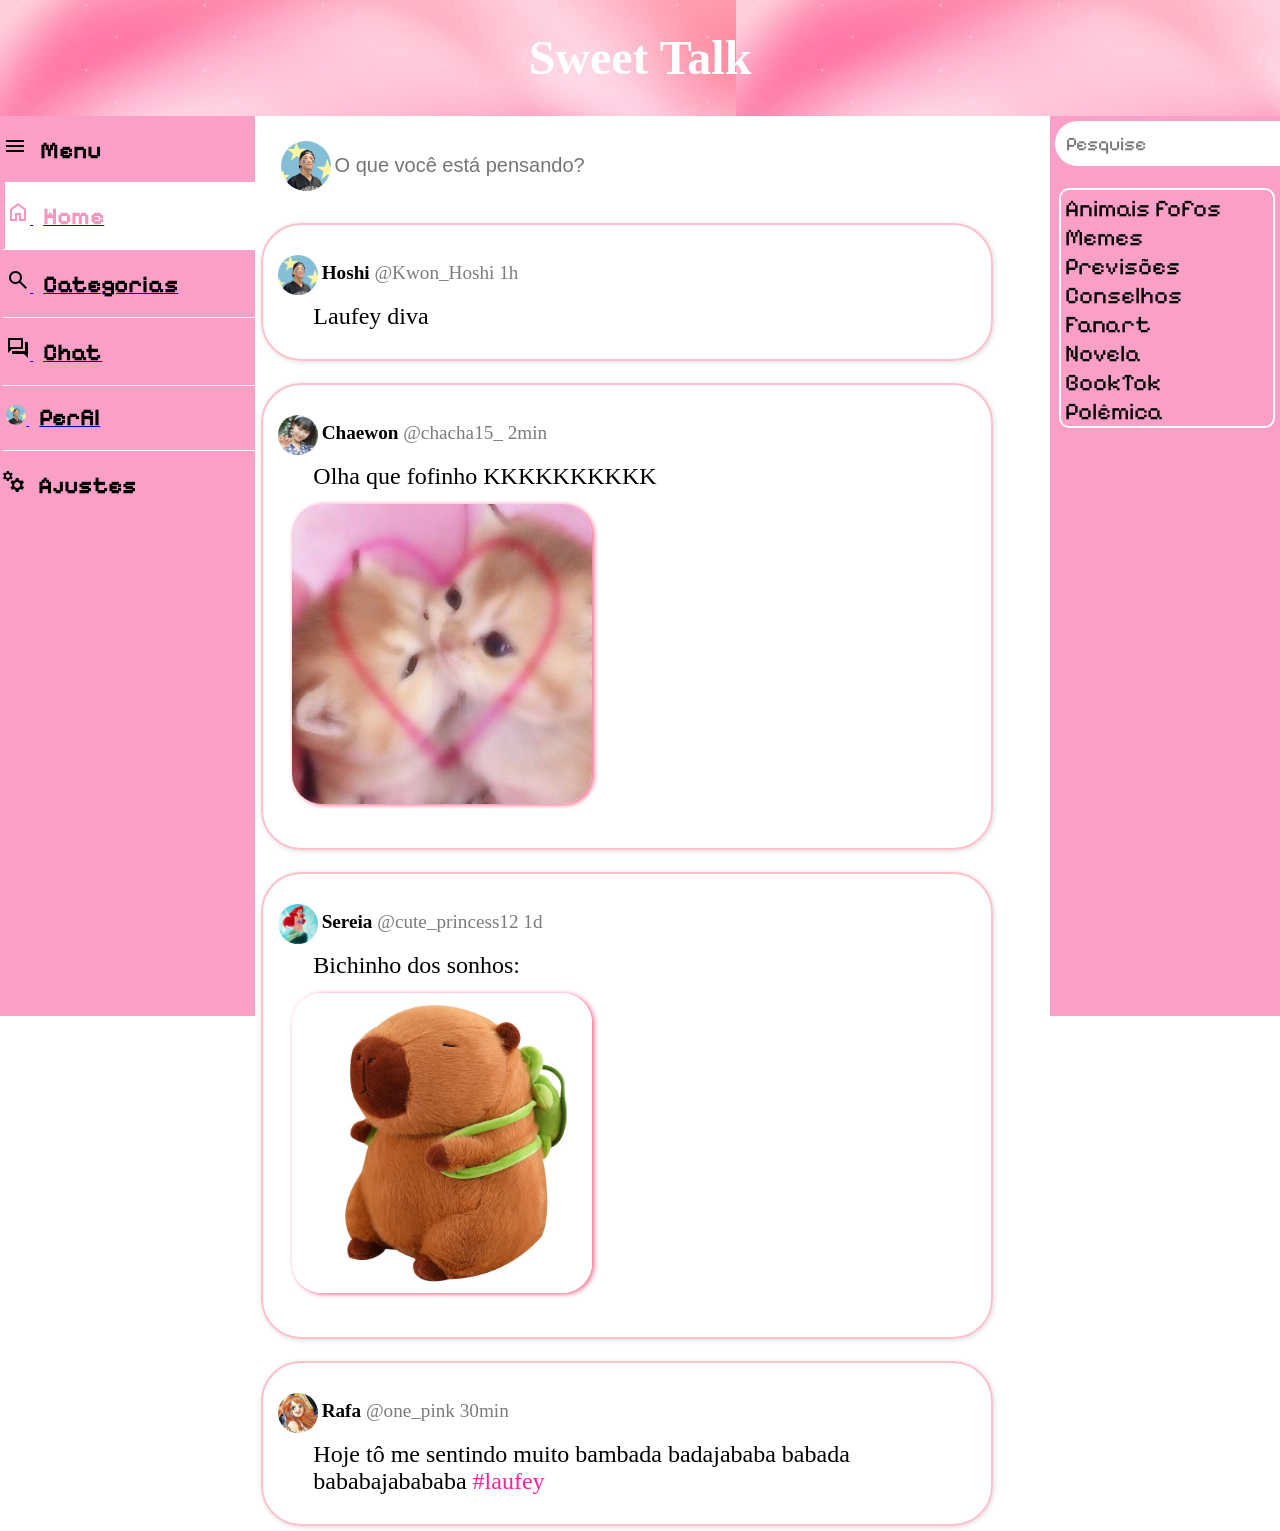
==== index.html @ 9e45738c "Add files via upload" ====
<!DOCTYPE html>
<html lang="port-br">
<head>
    <meta charset="UTF-8">
    <meta name="viewport" content="width=device-width, initial-scale=1.0">
    <title>Sweet Talk</title>
    <link rel="stylesheet" href="estilo.css">
    <link rel="shortcut icon" href="img/logo.png">
    <link rel="preconnect" href="https://fonts.googleapis.com">
    <link rel="preconnect" href="https://fonts.gstatic.com" crossorigin>
    <link href="https://fonts.googleapis.com/css2?family=Pixelify+Sans:wght@400..700&display=swap" rel="stylesheet">
    <link href="https://fonts.googleapis.com/css2?family=Material+Symbols+Outlined" rel="stylesheet">
    <link rel="preconnect" href="https://fonts.googleapis.com">
    <link rel="preconnect" href="https://fonts.gstatic.com" crossorigin>
    <link href="https://fonts.googleapis.com/css2?family=Playwrite+CO:wght@100..400&display=swap" rel="stylesheet">
</head>
<body>
    <!--Cabeçalho-->
    <header>
        <h1>Sweet Talk</h1>
    </header>
    <!--FIM cabeçalho-->
        
    
    <!--Começo da navegação-->
        <nav>
            <div class="menu">
                <span class="material-symbols-outlined">
                    menu
                </span>
                <h2>Menu</h2>
            </div>
            
            <a href="index.html"> 
                <div class="opcoes ativa">
                        <span class="material-symbols-outlined">
                            home
                        </span>
                        <h2>Home</h2>
                
                </div>
            </a>            

            <a href="categorias.html">
                <div class="opcoes">
                    
                        <span class="material-symbols-outlined">
                            search
                        </span>
                        <h2>Categorias</h2>
                </div>
            </a>

            <a href="chat.html">
                <div class="opcoes">
                    <span class="material-symbols-outlined">
                        forum
                    </span>
                    <h2>Chat</h2>
                </div>
            </a>

            <a href="perfil.html">
                <div class="opcoes">
                    <img class="icons" src="img/hoshi.jpg">
                    <h2>Perfil</h2>
                </div>
            </a>


            <div class="opcoes conf">
                <span class="material-symbols-outlined">
                    manufacturing
                </span>
                <h2>Ajustes</h2>
            </div>
        </nav>
    <!--Fim da navegação-->

    <!--INICIO: post-->
    <section>
        <div class="postar">

            <form>
                <img class="foto" alt="foto de usuario" src="img/hoshi.jpg">
                <input type="text" placeholder="O que você está pensando?">
                <button>Postar</button>
            </form>

        </div>


        <div class="post">
            <div class="user">
                <img src="img/hoshi.jpg" alt="foto usuário">
                <p>
                    Hoshi <span class="username"> &#64;Kwon_Hoshi 1h</span> 
                </p>
            </div>
            <p class="mensagem">Laufey diva</p>
        </div>

        <div class="post">
            <div class="user">
                <img src="img/chaewon.jfif" alt="foto usuário">
                <p>
                    Chaewon <span class="username"> &#64;chacha15_ 2min</span> 
                </p>
            </div>
            <p class="mensagem">Olha que fofinho KKKKKKKKKK</p>
            <img class="ft" alt="gatos" src="img/gatitos.jpg">
        </div>

        <div class="post">
            <div class="user">
                <img src="img/ariel.jpg" alt="foto usuário">
                <p>
                    Sereia <span class="username"> &#64;cute_princess12 1d</span> 
                </p>
            </div>
            <p class="mensagem">Bichinho dos sonhos: </p>
            <img class="ft" alt="capivara" src="img/capivara.jpg">
        </div>

        <div class="post">
            <div class="user">
                <img src="img/nami.jpg" alt="foto usuário">
                <p>
                    Rafa <span class="username"> &#64;one_pink 30min</span> 
                </p>
            </div>
            <p class="mensagem">
            Hoje tô me sentindo muito bambada badajababa 
            babada bababajabababa <span class="hashtag">#laufey</span>
        </p>
        </div>

    </section>
    <!--FIM: posts-->

    <!--Propaganda-->
    <aside>
        <div class="pesquisa_post">
            <input type="text" placeholder="Pesquise">
        </div>
        <div class="sugestoes">
            <p>Animais fofos</p>
            <p>Memes</p>
            <p>Previsões</p>
            <p>Conselhos</p>
            <p>Fanart</p>
            <p>Novela</p>
            <p>BookTok</p>
            <p>Polêmica</p>
        </div>
    </aside>

</body>
</html>
---- estilo.css ----
body{
  height: 100%;
  width: 100%;
}

*{
  margin: 0;
  padding: 0;
  box-sizing: border-box;
}

header{
  width: 100%;
	height: 13%;
  background-color:#EB007C;
  color:white;
  text-align:center;
  padding:5px;	
  background: url(img/fundo.jpg);
}

header h1{
  font-family: Playwrite Cambria, Cochin, Georgia, Times, 'Times New Roman', serif;
  font-size: 300%;
  padding-top: 2%;
  padding-bottom: 2%;
}

/*INICIO NAVEGAÇÃO*/

nav{
  width: 20%;
  height: 100%;
  background-color: #FA9FC8;
  border-right: 1.5px solid white;
  float: left;
  position: relative;
  position: fixed;
  left: 0%;
}

div.opcoes, div.menu{
  align-items: center;
  cursor: pointer;
  padding: 7%;
  font-family: Pixelify Sans;
  font-size: 100%;
  padding-left: 5%;
  padding-left: 0.5%;
  padding-right: 0.5%;
}

a div.ativa {
  text-decoration: none;
  background-color: white;
  color: #f496c0;
}

div.opcoes h2, div.menu h2{
  margin-left: 10px;
  display: inline;
  min-width: fit-content;
}

a div.opcoes{
  display: block;
  border-bottom: 1px solid white;
  border-left: 5px solid transparent;
  color: black;
}

a div.opcoes:hover, a div.opcoes.ativa{
  background-color: white;
  color: #f496c0;
  transition: color 0.2s ease-out;
  border-left: 5px solid #FA9FC8;
}

div.menu{
  margin-left: 0.5%;
}


img.icons{
  height: 20px;
  border-radius: 10px;
}

div.opcoes a{
  margin-left: 10px;
  display: inline;
  min-width: fit-content;
  color: black;
  text-decoration: none;
}



/*FIM Navegação*/


/*Postar*/

section {
  width: 58%;
  padding:5px;
  float: left;
  margin-right: 2%;
  flex: 0.5;
  margin-left: 20%;
}

section div.postar img{
  border-radius: 100px;
  height: 50px;
}

section div.postar form{
  display: flex;
}

section div.postar{
  display: flex;
  padding: 20px;
  padding-bottom: 10px;
  padding-right: 10px;
}

section div.postar input{
  margin-left: 1%;
  font-size: 100%;
  border: none;
  outline: none;
  flex: 1;
  font-size: 20px;
}

section div.postar button{
  background-color:pink;
  border: none;
  color: white;
  font-weight: 900;
  font-family: Pixelify Sans;
  width: 100%;
  height: 90%;
  display:block;
  border-radius: 30px;
  width: 100%;
  padding: 3%;
  display: inline;
  margin-left: 150%;
}

/*Posts*/

div.user{
  margin-top: 30px;
  font-weight: bold;
  margin-bottom: 8px;
  vertical-align: middle;
  border-color: rgb(250, 91, 131);
  width: 60%;
  background-color: white;
  border: 2px;
  min-width: fit-content;
}

div.user img{
  height: 40px;
  width: 40px;
  vertical-align: middle;
  border-radius: 50%;
}

div.user p{
  display: inline;
  font-size: 120%;
}

div.user .username{
  color: rgb(125, 124, 124);
  font-weight: normal;
}

div.post{
  border: 2px solid pink;
  border-radius: 40px;
  vertical-align: top;
  padding-bottom: 4%;
  padding-left: 2%;
  box-shadow: 1px 1px 5px rgba(0, 0, 0, 0.15);
  margin-top: 3%;
}

div.post .mensagem{
  display: inline-block;
  margin-left: 5%;
  font-size: 150%;
}

div.post img.ft{
  display: block;
  border-radius: 30px;
  height: 300px;
  margin: 2%;
  box-shadow: 2px 1px 5px rgb(250, 91, 131);
}

div.post .hashtag{
  color:#FB229A;
}

div.post .hashtag:hover{
  text-decoration: underline;
}

/*Propaganda*/
aside {
  height: 100%;
  width: 18%;
  background-color:#FA9FC8;
  float: right;
  padding:5px;	 	 
  position: fixed;
  right: 0%;
}

aside input{
  background-color: white;
  outline: none;
  border: none;
  padding: 2% 5%;
  height: 45px;
  border-radius:25px;
  font-size: 120%;
  font-family: Pixelify Sans;
}

aside div.sugestoes{
  margin-left: 2%;
  padding-top: 2%;
  padding-left: 2%;
  font-size: 150%;
  font-family: Pixelify Sans;
  border: 2px solid white;
  margin-top: 10%;
  border-radius: 10px;
}

aside div.sugestoes p:hover{
  cursor:pointer;
  text-decoration: underline;
  color:#FB229A;
}


/*Categorias*/
.categorias{
  text-align: center;
  padding-left: 4%;
}



div.categoria{
  font-family: Pixelify Sans;
  width: 30%;
  box-shadow: 0px 0px 6px #FB229A;
  display: inline-block;
  margin-right: 10px;
  border-radius: 60px;
  padding: 3% 3%;
  min-width: fit-content;
  text-align: center;
  margin-left: 1%;
  margin-top: 2%;
}

.categoria img{
  height: 200px;
  width: 200px;
  object-position: center;
  object-fit: cover;
  margin: 0;
  border-radius: 40px;
}

.categoria p{
  margin-left: 8px;
  margin-bottom: 0;
  font-size: 120%;
}

.nome_categoria{
  font-size: 130%;
  font-weight: bold;
  margin-top: 10px;
}

.seguidores{
  margin-top: 9px;
  font-size: 14px;
  color:rgb(160, 160, 160);
}

.categoria button{
  margin-left: 8px;
  margin-top: 12px;
  background-color: #FB229A;
  padding: 8px 17px;
  border: none;
  color: white;
  border-radius: 20px;
  font-size: 120%;
  margin-bottom: 5px;
  font-family: Pixelify Sans;
}

/*CHAT*/

div.conversa{
  font-family: pixelify Sans;
  box-sizing: border-box;
  display: flex;
  flex-direction: column;
  box-shadow:0px 0px 6px #eb007d91;
  border-radius: 100px;
  height: 500px;
  background-color: #FA9FC8;  
  margin-left: 5.5%;
  margin-top: 5%;
}

div.conversa h1{
  color: white;
  padding: 2%;
  margin: 2%;
}

div.conversa .chat{
  flex: 1;
  color:#FB229A;
  padding: 2% 3%;
}


div.conversa .chat .message{
  background-color: white;
  padding: 1%;
  width:fit-content;
  border-radius: 10px;
  margin-bottom: 1.5%;
}

div.conversa .chat .usuario_message{
  margin-left: auto;
  background-color: #FB229A;
  color: white;
}

div.enviar form{
  display: flex;
  padding: 5%;
  
}

div.enviar form input{
  flex: 1;
  height: 30px;
  border: none;
  font-size: 110%;
  padding-left: 1%;
  border-radius: 5px;
}

div.enviar form button{
  width: 10%;
  font-size: 120%;
  border: none;
  background-color: #EB007C;
  color: white;
  cursor: pointe;
  border-radius: 5px;
}

div.enviar form button:hover{
  background-color: #bf0166;
  transition: 0.2s ease;
}
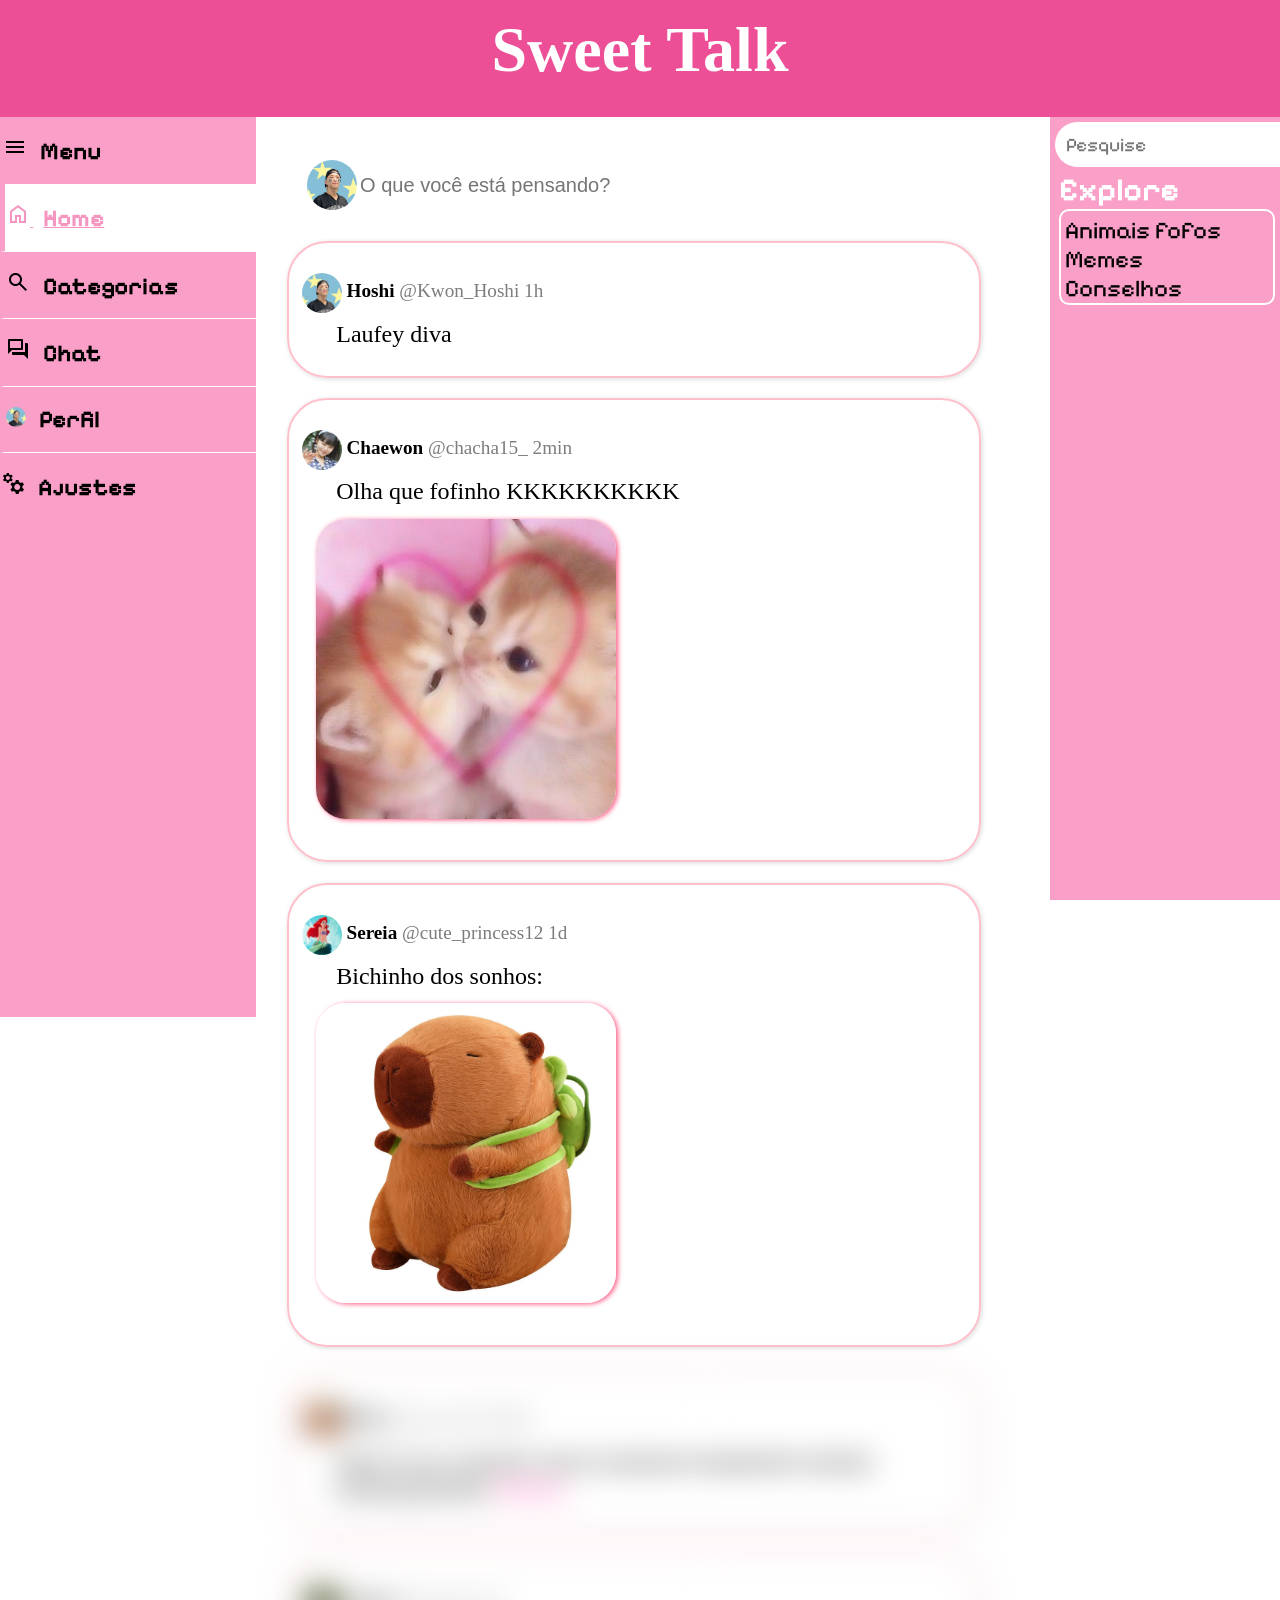
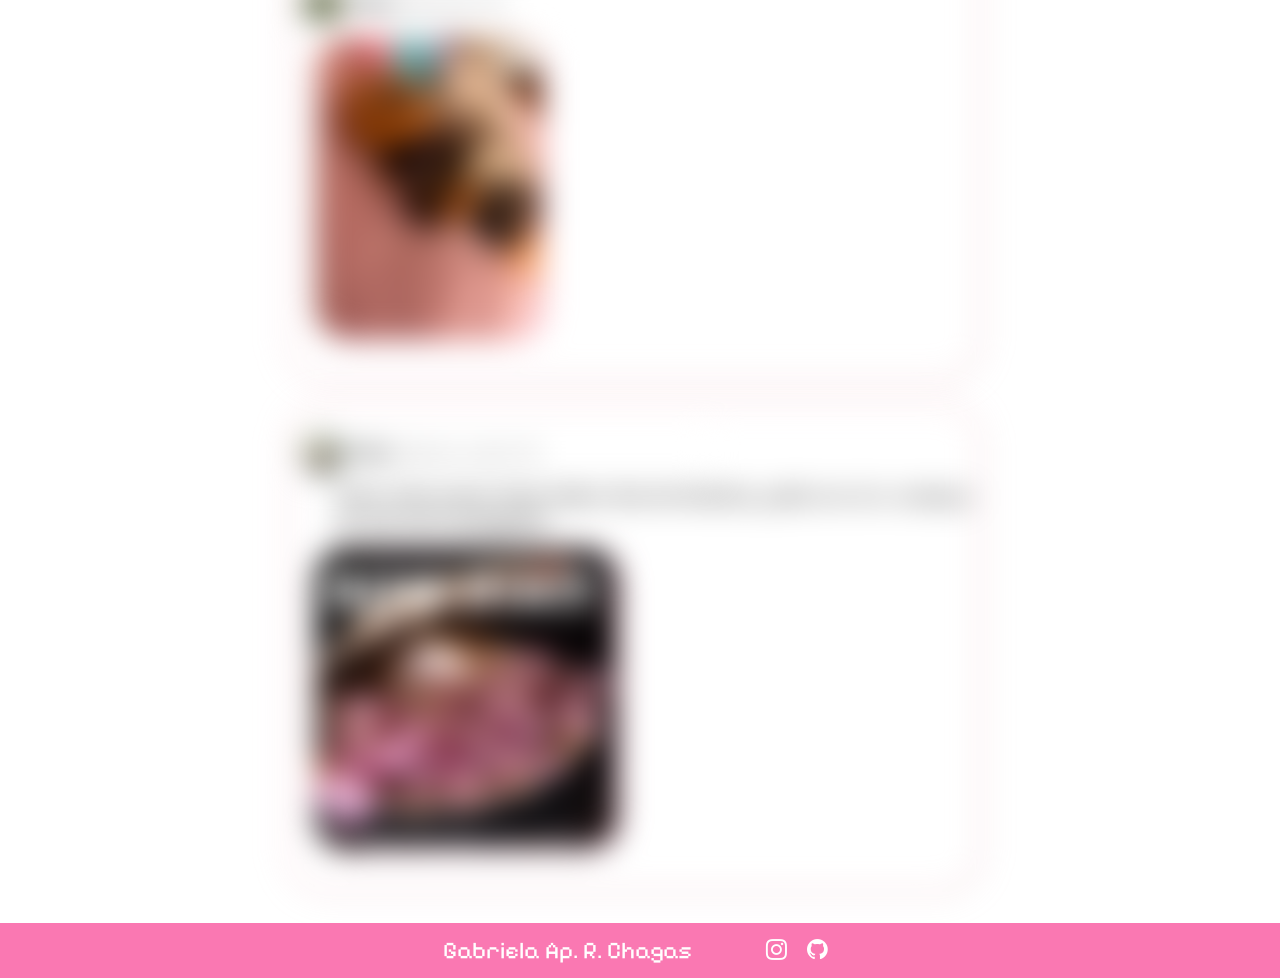
==== commit 801d31a9: "Add files via upload" ====
--- a/index.html
+++ b/index.html
@@ -13,6 +13,7 @@
     <link rel="preconnect" href="https://fonts.googleapis.com">
     <link rel="preconnect" href="https://fonts.gstatic.com" crossorigin>
     <link href="https://fonts.googleapis.com/css2?family=Playwrite+CO:wght@100..400&display=swap" rel="stylesheet">
+    <link rel="stylesheet" href="https://stackpath.bootstrapcdn.com/font-awesome/4.7.0/css/font-awesome.min.css">
 </head>
 <body>
     <!--Cabeçalho-->
@@ -79,18 +80,23 @@
 
     <!--INICIO: post-->
     <section>
-        <div class="postar">
+        <div class="box-post">
 
-            <form>
+            <div class="box">
                 <img class="foto" alt="foto de usuario" src="img/hoshi.jpg">
-                <input type="text" placeholder="O que você está pensando?">
-                <button>Postar</button>
-            </form>
+                <input class="postar-post" type="text" placeholder="O que você está pensando?">
+                <button class="postar">Postar</button>
+            </div>
+
+        </div>
+
+        <div class="novosPosts">
 
         </div>
 
 
-        <div class="post">
+        
+        <div class="post hidden">
             <div class="user">
                 <img src="img/hoshi.jpg" alt="foto usuário">
                 <p>
@@ -100,7 +106,7 @@
             <p class="mensagem">Laufey diva</p>
         </div>
 
-        <div class="post">
+        <div class="post hidden">
             <div class="user">
                 <img src="img/chaewon.jfif" alt="foto usuário">
                 <p>
@@ -111,7 +117,7 @@
             <img class="ft" alt="gatos" src="img/gatitos.jpg">
         </div>
 
-        <div class="post">
+        <div class="post hidden">
             <div class="user">
                 <img src="img/ariel.jpg" alt="foto usuário">
                 <p>
@@ -122,7 +128,7 @@
             <img class="ft" alt="capivara" src="img/capivara.jpg">
         </div>
 
-        <div class="post">
+        <div class="post hidden">
             <div class="user">
                 <img src="img/nami.jpg" alt="foto usuário">
                 <p>
@@ -135,6 +141,27 @@
         </p>
         </div>
 
+        <div class="post hidden">
+            <div class="user">
+                <img src="img/leticai.jpg" alt="foto usuário">
+                <p>
+                    Yumi<span class="username"> &#64;hyumizz 4h</span> 
+                </p>
+            </div>
+            <img class="ft" alt="theo" src="img/theo.jpg">            
+        </div>
+
+        <div class="post hidden">
+            <div class="user">
+                <img src="img/flor.jfif" alt="foto usuário">
+                <p>
+                    Gaby <span class="username"> &#64;neuza_santos 5h</span> 
+                </p>
+            </div>
+            <p class="mensagem">Nem todo ponto final indica fim de história, pode ser só o começo de um novo parágrafo.</p>
+            <img class="ft" alt="bom dia" src="img/bomdia.webp">
+        </div>
+
     </section>
     <!--FIM: posts-->
 
@@ -143,17 +170,28 @@
         <div class="pesquisa_post">
             <input type="text" placeholder="Pesquise">
         </div>
+
+        <h1>Explore</h1>
         <div class="sugestoes">
-            <p>Animais fofos</p>
-            <p>Memes</p>
-            <p>Previsões</p>
-            <p>Conselhos</p>
-            <p>Fanart</p>
-            <p>Novela</p>
-            <p>BookTok</p>
-            <p>Polêmica</p>
+            <a href="animais.html"><p>Animais fofos</p></a>
+            <a href="meme.html"><p>Memes</p></a>
+            <a href="conselhos.html"><p>Conselhos</p></a>
         </div>
     </aside>
 
+
+    <!--Início Rodapé-->
+    <footer>
+        <div class="conteudo">
+            <h3>Gabriela Ap. R. Chagas</h3>
+            <ul class="redesocial">
+                <li><a href="https://www.instagram.com/gaabi_chaagas/"><i class="fa fa-instagram"></i></a></li>
+                <li><a href="https://github.com/gaabichaagas"><i class="fa fa-github"></i></a></li>
+            </ul>
+        </div>
+    </footer>
+    
+    <script src="script.js"></script>
+
 </body>
 </html>
--- a/estilo.css
+++ b/estilo.css
@@ -1,6 +1,15 @@
 body{
   height: 100%;
   width: 100%;
+  position: relative;
+  display: flex;
+  flex-direction: column;
+  min-height: 100vh; 
+  margin: 0;
+}
+
+main {
+  flex: 1; 
 }
 
 *{
@@ -9,36 +18,39 @@
   box-sizing: border-box;
 }
 
-header{
+header {
   width: 100%;
-	height: 13%;
-  background-color:#EB007C;
-  color:white;
-  text-align:center;
-  padding:5px;	
-  background: url(img/fundo.jpg);
+  height: 13vh; 
+  background-color: #ed4f96;
+  color: white;
+  text-align: center;
+  left: 0;
+  top: 0;
+  position: fixed;
+  z-index: 1; 
 }
 
 header h1{
-  font-family: Playwrite Cambria, Cochin, Georgia, Times, 'Times New Roman', serif;
-  font-size: 300%;
-  padding-top: 2%;
-  padding-bottom: 2%;
+  font-size: 400%;
+  vertical-align: center;
+  align-items: center;
+  padding-top: 1%;
+  font-weight: bold;
+  font-family: 'Georgia';
 }
 
 /*INICIO NAVEGAÇÃO*/
 
-nav{
+nav {
   width: 20%;
-  height: 100%;
+  height: 100vh; 
   background-color: #FA9FC8;
-  border-right: 1.5px solid white;
-  float: left;
-  position: relative;
   position: fixed;
-  left: 0%;
-}
-
+  left: 0;
+  top: 0;
+  top: 13vh; 
+  z-index: 1; 
+}
 div.opcoes, div.menu{
   align-items: center;
   cursor: pointer;
@@ -51,7 +63,6 @@
 }
 
 a div.ativa {
-  text-decoration: none;
   background-color: white;
   color: #f496c0;
 }
@@ -74,6 +85,11 @@
   color: #f496c0;
   transition: color 0.2s ease-out;
   border-left: 5px solid #FA9FC8;
+  text-decoration: underline;
+}
+
+nav a{
+  text-decoration: none;
 }
 
 div.menu{
@@ -92,9 +108,8 @@
   min-width: fit-content;
   color: black;
   text-decoration: none;
-}
-
-
+  text-decoration: none;
+}
 
 /*FIM Navegação*/
 
@@ -102,31 +117,45 @@
 /*Postar*/
 
 section {
-  width: 58%;
-  padding:5px;
-  float: left;
-  margin-right: 2%;
-  flex: 0.5;
-  margin-left: 20%;
-}
-
-section div.postar img{
+  width: 55%;
+  padding: 5px;
+  margin-left: 22%; 
+  margin-top: 15vh; 
+  margin-bottom: 2%;
+  transition: margin 0.3s ease;
+}
+
+.hidden {
+  opacity: 0;
+  filter: blur(15px);
+  transform: scale(0.5);
+  transition: all 0.5s ease;
+}
+
+.show {
+  opacity: 1;
+  filter: blur(0);
+  transform: scale(1);
+  transition: all 0.5s ease;
+}
+
+section div.box-post img{
   border-radius: 100px;
   height: 50px;
 }
 
-section div.postar form{
-  display: flex;
-}
-
-section div.postar{
+section div.box-post .box{
+  display: flex;
+}
+
+section div.box-post{
   display: flex;
   padding: 20px;
   padding-bottom: 10px;
   padding-right: 10px;
 }
 
-section div.postar input{
+section div.box-post input{
   margin-left: 1%;
   font-size: 100%;
   border: none;
@@ -135,7 +164,7 @@
   font-size: 20px;
 }
 
-section div.postar button{
+section div.box-post button{
   background-color:pink;
   border: none;
   color: white;
@@ -148,7 +177,7 @@
   width: 100%;
   padding: 3%;
   display: inline;
-  margin-left: 150%;
+  margin-left: 130%;
 }
 
 /*Posts*/
@@ -163,6 +192,7 @@
   background-color: white;
   border: 2px;
   min-width: fit-content;
+  
 }
 
 div.user img{
@@ -190,7 +220,10 @@
   padding-left: 2%;
   box-shadow: 1px 1px 5px rgba(0, 0, 0, 0.15);
   margin-top: 3%;
-}
+
+}
+
+
 
 div.post .mensagem{
   display: inline-block;
@@ -216,13 +249,15 @@
 
 /*Propaganda*/
 aside {
-  height: 100%;
-  width: 18%;
+  width: 18%; 
+  padding: 5px;
+  position: fixed;
+  right: 0; 
+  top: 13vh; 
+  background-color: #F5F5F5;
+  height: calc(100vh - 13vh); 
+  z-index: 1;
   background-color:#FA9FC8;
-  float: right;
-  padding:5px;	 	 
-  position: fixed;
-  right: 0%;
 }
 
 aside input{
@@ -243,14 +278,29 @@
   font-size: 150%;
   font-family: Pixelify Sans;
   border: 2px solid white;
-  margin-top: 10%;
   border-radius: 10px;
 }
 
-aside div.sugestoes p:hover{
+aside div.sugestoes a{
+  cursor:pointer;
+  text-decoration: none;
+  color:black;
+  font-weight: 200;
+}
+
+aside div.sugestoes a:hover{
   cursor:pointer;
   text-decoration: underline;
   color:#FB229A;
+}
+
+aside h1{
+  display: block;
+  font-family: Pixelify Sans;
+  color: white;
+  margin-left: 2%;
+  margin-top: 2%;
+  font-size: 200%;
 }
 
 
@@ -259,8 +309,6 @@
   text-align: center;
   padding-left: 4%;
 }
-
-
 
 div.categoria{
   font-family: Pixelify Sans;
@@ -318,23 +366,26 @@
 
 /*CHAT*/
 
-div.conversa{
-  font-family: pixelify Sans;
+div.conversa {
+  font-family: Pixelify Sans;
   box-sizing: border-box;
   display: flex;
   flex-direction: column;
-  box-shadow:0px 0px 6px #eb007d91;
-  border-radius: 100px;
-  height: 500px;
-  background-color: #FA9FC8;  
+  box-shadow: 0px 0px 6px #eb007d91;
+  border-radius: 20px;
+  background-color: #FA9FC8;
   margin-left: 5.5%;
-  margin-top: 5%;
+  margin-top: 1%;
+  height: 80vh; 
+  max-width: 95%; 
+  overflow: hidden; 
 }
 
 div.conversa h1{
   color: white;
   padding: 2%;
-  margin: 2%;
+  margin-left: 5%;
+  margin-top: 1%;
 }
 
 div.conversa .chat{
@@ -358,13 +409,13 @@
   color: white;
 }
 
-div.enviar form{
+div.enviar .form{
   display: flex;
   padding: 5%;
   
 }
 
-div.enviar form input{
+div.enviar .form input{
   flex: 1;
   height: 30px;
   border: none;
@@ -373,7 +424,7 @@
   border-radius: 5px;
 }
 
-div.enviar form button{
+div.enviar .form button{
   width: 10%;
   font-size: 120%;
   border: none;
@@ -383,8 +434,119 @@
   border-radius: 5px;
 }
 
-div.enviar form button:hover{
+div.enviar .form button:hover{
   background-color: #bf0166;
   transition: 0.2s ease;
 }
 
+
+/*Rodapé*/
+
+footer {
+  background-color: #fa78b2;
+  height: auto;
+  width: 100%;
+  font-family: Pixelify Sans;
+  padding-top: 1%;
+  padding-bottom: 1%;
+  color: white;
+  left: 0;
+  right: 0;
+  position: relative; 
+  text-align: center;
+}
+
+footer .conteudo{
+  display: flex;
+  align-items: center;
+  justify-content: center;
+  text-align: center;
+}
+
+footer .conteudo h3{
+  font-size: 150%;
+  font-weight: 400;
+  text-transform: capitalize;
+}
+
+footer .redesocial{
+  list-style: none;
+  display: flex;
+  align-items: center;
+  justify-content: center;
+  font-size: 150%;
+  margin-left: 5%;
+}
+
+footer .redesocial li{
+  margin: 0 10px;
+}
+
+footer .redesocial a{
+  text-align: none;
+  color: white;
+}
+
+footer .redesocial a:hover i{
+  color:black;
+  transition: 0.5s ease;
+}
+
+/*Perfil*/
+
+section div.perfil{
+  display: flex;
+  align-items: center;
+  justify-content: center;
+}
+
+.usuario_box{
+  background-color: white;
+  text-align: center;
+  border: 1px solid #EB007C;
+  box-shadow: 0px 0px 6px #FB229A;
+  padding: 4% 9%;
+  color:#FB229A;
+  border-radius: 100px;
+
+}
+
+section div.perfil img{
+  width: 150px;
+  border-radius: 50%;
+  background-color: #FB229A;
+  padding: 0.6%;
+  box-shadow: 0px 1px 4px #FB229A;
+  margin-top: 2%;
+}
+
+section div.usuario_box p{
+  font-size: 130%;
+  margin-bottom: 3%;
+}
+
+section div.usuario_box a{
+  color:#FB229A;
+  font-size: 250%;
+  margin: 10%;
+}
+
+section div.usuario_box button{
+  margin-left: 5%;
+  margin-top: 1.5%;
+  background-color: #FB229A;
+  padding: 8px 17px;
+  border: none;
+  color: white;
+  border-radius: 20px;
+  font-size: 130%;
+  margin-bottom: 0.5%;
+  font-family: Pixelify Sans;
+  display: inline;
+}
+
+.footer{
+  margin-top: 6.4%;
+}
+
+
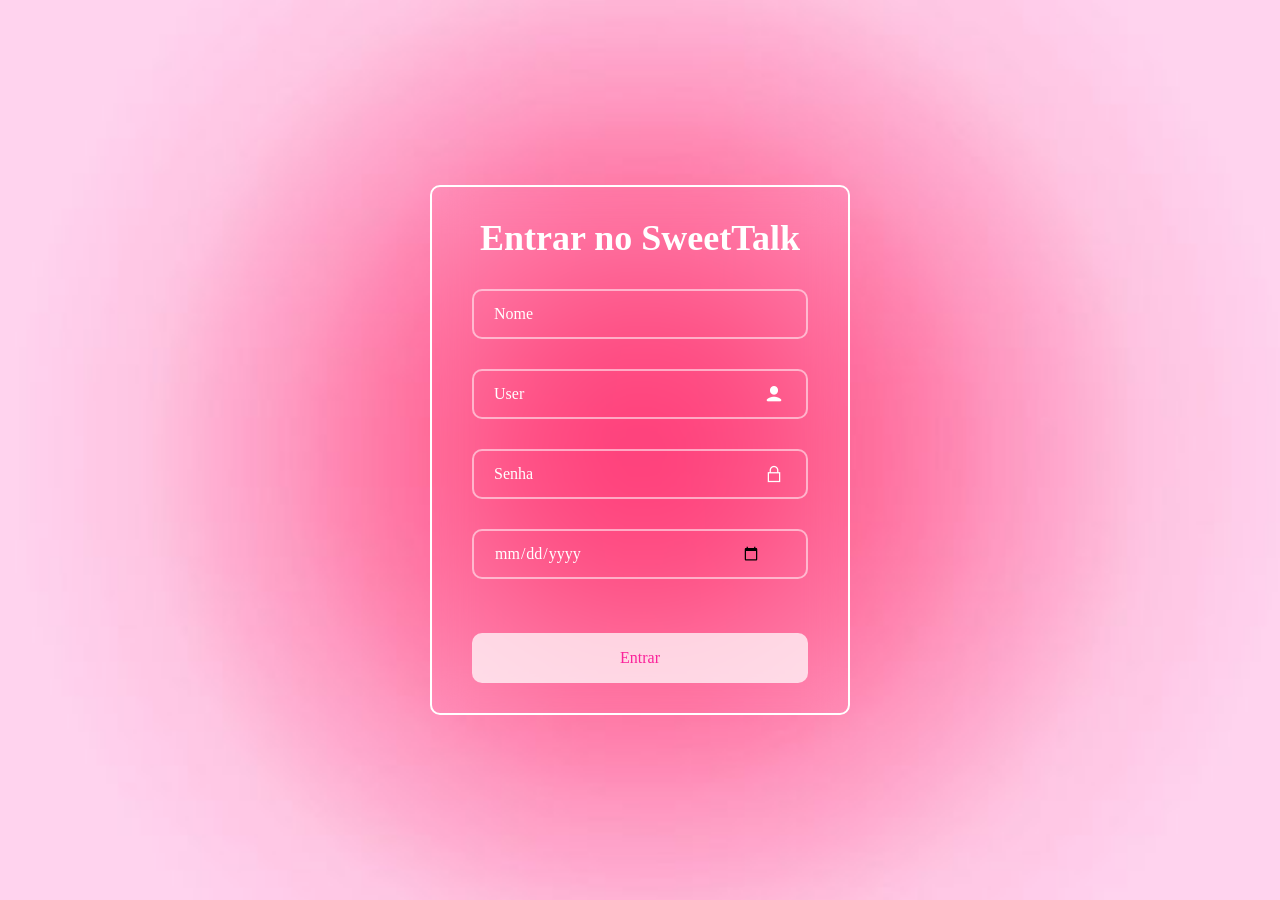
==== commit 03c334c6: "Add files via upload" ====
--- a/index.html
+++ b/index.html
@@ -4,7 +4,7 @@
     <meta charset="UTF-8">
     <meta name="viewport" content="width=device-width, initial-scale=1.0">
     <title>Sweet Talk</title>
-    <link rel="stylesheet" href="estilo.css">
+    <link rel="stylesheet" href="login.css">
     <link rel="shortcut icon" href="img/logo.png">
     <link rel="preconnect" href="https://fonts.googleapis.com">
     <link rel="preconnect" href="https://fonts.gstatic.com" crossorigin>
@@ -14,184 +14,39 @@
     <link rel="preconnect" href="https://fonts.gstatic.com" crossorigin>
     <link href="https://fonts.googleapis.com/css2?family=Playwrite+CO:wght@100..400&display=swap" rel="stylesheet">
     <link rel="stylesheet" href="https://stackpath.bootstrapcdn.com/font-awesome/4.7.0/css/font-awesome.min.css">
+    <link rel="preconnect" href="https://fonts.googleapis.com">
+    <link rel="preconnect" href="https://fonts.gstatic.com" crossorigin>
+    <link href="https://fonts.googleapis.com/css2?family=Poppins:ital,wght@0,100;0,200;0,300;0,400;0,500;0,600;0,700;0,800;0,900;1,100;1,200;1,300;1,400;1,500;1,600;1,700;1,800;1,900&display=swap" rel="stylesheet">
 </head>
 <body>
-    <!--Cabeçalho-->
-    <header>
-        <h1>Sweet Talk</h1>
-    </header>
-    <!--FIM cabeçalho-->
-        
-    
-    <!--Começo da navegação-->
-        <nav>
-            <div class="menu">
-                <span class="material-symbols-outlined">
-                    menu
-                </span>
-                <h2>Menu</h2>
-            </div>
-            
-            <a href="index.html"> 
-                <div class="opcoes ativa">
-                        <span class="material-symbols-outlined">
-                            home
-                        </span>
-                        <h2>Home</h2>
-                
-                </div>
-            </a>            
+  <div class="container">
+    <div id="form">
+      <h1>Entrar no SweetTalk</h1>
 
-            <a href="categorias.html">
-                <div class="opcoes">
-                    
-                        <span class="material-symbols-outlined">
-                            search
-                        </span>
-                        <h2>Categorias</h2>
-                </div>
-            </a>
+      <div class="input-container">
+        <input id="nomeDigitado" placeholder="Nome" required>
+      </div>
 
-            <a href="chat.html">
-                <div class="opcoes">
-                    <span class="material-symbols-outlined">
-                        forum
-                    </span>
-                    <h2>Chat</h2>
-                </div>
-            </a>
+      <div class="input-container">
+        <input id="userDigitado" placeholder="User" type="email" required>
+        <img src="img/user-icon.png">
+      </div>
 
-            <a href="perfil.html">
-                <div class="opcoes">
-                    <img class="icons" src="img/hoshi.jpg">
-                    <h2>Perfil</h2>
-                </div>
-            </a>
+      <div class="input-container">
+        <input id="senhaDigitada" placeholder="Senha" type="password" required>
+        <img src="img/lock.png">
+      </div>
 
+      <div class="input-container calendar"> 
+        <input id="dataNascimento" placeholder="Data de nascimento" type="date" required> 
+      </div> 
+      
+      <button id="botao-login" class="button-login" type="button">Entrar</button>
 
-            <div class="opcoes conf">
-                <span class="material-symbols-outlined">
-                    manufacturing
-                </span>
-                <h2>Ajustes</h2>
-            </div>
-        </nav>
-    <!--Fim da navegação-->
+    </div>
+  </div>
 
-    <!--INICIO: post-->
-    <section>
-        <div class="box-post">
-
-            <div class="box">
-                <img class="foto" alt="foto de usuario" src="img/hoshi.jpg">
-                <input class="postar-post" type="text" placeholder="O que você está pensando?">
-                <button class="postar">Postar</button>
-            </div>
-
-        </div>
-
-        <div class="novosPosts">
-
-        </div>
-
-
-        
-        <div class="post hidden">
-            <div class="user">
-                <img src="img/hoshi.jpg" alt="foto usuário">
-                <p>
-                    Hoshi <span class="username"> &#64;Kwon_Hoshi 1h</span> 
-                </p>
-            </div>
-            <p class="mensagem">Laufey diva</p>
-        </div>
-
-        <div class="post hidden">
-            <div class="user">
-                <img src="img/chaewon.jfif" alt="foto usuário">
-                <p>
-                    Chaewon <span class="username"> &#64;chacha15_ 2min</span> 
-                </p>
-            </div>
-            <p class="mensagem">Olha que fofinho KKKKKKKKKK</p>
-            <img class="ft" alt="gatos" src="img/gatitos.jpg">
-        </div>
-
-        <div class="post hidden">
-            <div class="user">
-                <img src="img/ariel.jpg" alt="foto usuário">
-                <p>
-                    Sereia <span class="username"> &#64;cute_princess12 1d</span> 
-                </p>
-            </div>
-            <p class="mensagem">Bichinho dos sonhos: </p>
-            <img class="ft" alt="capivara" src="img/capivara.jpg">
-        </div>
-
-        <div class="post hidden">
-            <div class="user">
-                <img src="img/nami.jpg" alt="foto usuário">
-                <p>
-                    Rafa <span class="username"> &#64;one_pink 30min</span> 
-                </p>
-            </div>
-            <p class="mensagem">
-            Hoje tô me sentindo muito bambada badajababa 
-            babada bababajabababa <span class="hashtag">#laufey</span>
-        </p>
-        </div>
-
-        <div class="post hidden">
-            <div class="user">
-                <img src="img/leticai.jpg" alt="foto usuário">
-                <p>
-                    Yumi<span class="username"> &#64;hyumizz 4h</span> 
-                </p>
-            </div>
-            <img class="ft" alt="theo" src="img/theo.jpg">            
-        </div>
-
-        <div class="post hidden">
-            <div class="user">
-                <img src="img/flor.jfif" alt="foto usuário">
-                <p>
-                    Gaby <span class="username"> &#64;neuza_santos 5h</span> 
-                </p>
-            </div>
-            <p class="mensagem">Nem todo ponto final indica fim de história, pode ser só o começo de um novo parágrafo.</p>
-            <img class="ft" alt="bom dia" src="img/bomdia.webp">
-        </div>
-
-    </section>
-    <!--FIM: posts-->
-
-    <!--Propaganda-->
-    <aside>
-        <div class="pesquisa_post">
-            <input type="text" placeholder="Pesquise">
-        </div>
-
-        <h1>Explore</h1>
-        <div class="sugestoes">
-            <a href="animais.html"><p>Animais fofos</p></a>
-            <a href="meme.html"><p>Memes</p></a>
-            <a href="conselhos.html"><p>Conselhos</p></a>
-        </div>
-    </aside>
-
-
-    <!--Início Rodapé-->
-    <footer>
-        <div class="conteudo">
-            <h3>Gabriela Ap. R. Chagas</h3>
-            <ul class="redesocial">
-                <li><a href="https://www.instagram.com/gaabi_chaagas/"><i class="fa fa-instagram"></i></a></li>
-                <li><a href="https://github.com/gaabichaagas"><i class="fa fa-github"></i></a></li>
-            </ul>
-        </div>
-    </footer>
-    
-    <script src="script.js"></script>
-
+  <script src="login.js"></script>
+  <script src="script.js"></script>
 </body>
 </html>
--- a/login.css
+++ b/login.css
@@ -0,0 +1,84 @@
+/*TELA DE LOGIN*/
+
+*{
+  margin: 0;
+  padding: 0;
+  box-sizing: border-box;
+  font-family: Poppins;
+}
+
+
+body{
+  background: url("img/LOGIN.jpg");
+  background-size: cover;
+  background-position: center;
+  min-height: 100vh;
+  display: flex;
+  align-items: center;
+  justify-content: center;
+}
+
+div.container{
+  width: 420px;
+  background: transparent;
+  border: 2px solid #fff;
+  backdrop-filter: blur(20px);
+  border-radius: 10px;
+  padding: 30px 40px;
+}
+
+h1{
+  font-size: 36px;
+  text-align: center;
+  color: white;
+}
+
+.input-container{
+  position: relative;
+  width: 100%;
+  height: 50px;
+  margin: 30px 0;
+}
+
+.input-container input{
+  width: 100%;
+  height: 100%;
+  background: transparent;
+  border: none;
+  outline: none;
+  border: 2px solid rgba(255, 255, 255, 0.529);
+  border-radius: 10px;
+  font-size: 16px;
+  color: #fff;
+  padding: 20px 45px 20px 20px;
+}
+
+.input-container input::placeholder{
+  color: white;
+}
+
+
+.input-container img{
+  position: absolute;
+  right: 24px;
+  top: 20%;
+  margin-top: 5px;
+}
+
+.button-login{
+  width: 100%;
+  height: 50px;
+  background-color: rgba(255, 255, 255, 0.723);
+  border: none;
+  border-radius: 10px;
+  color: #FB229A;
+  font-weight: 500;
+  margin-top: 24px;
+  cursor: pointer;
+  outline: none;
+  font-size: 16px;
+}
+
+.button-login:hover{
+  background-color: rgba(255, 255, 255);
+}
